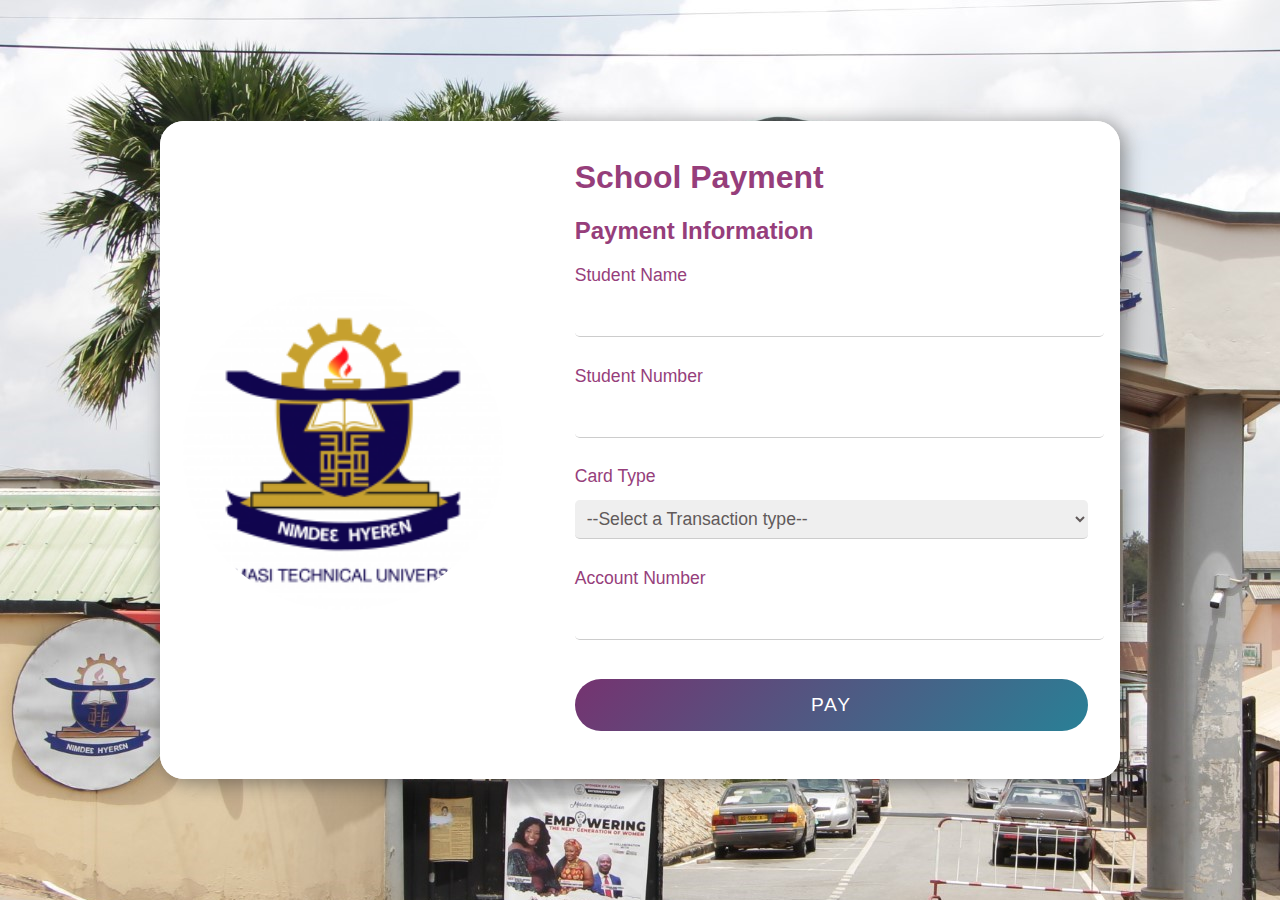
==== Payments.html @ a0ad934c "kstu website" ====
<!DOCTYPE html>
<html lang="en">
<head>
    <meta charset="UTF-8">
    <meta name="viewport" content="width=device-width, initial-scale=1.0">
    <title>Document</title>
    <link rel="stylesheet" href="style.css"/>
</head>
<body>
    
<div class="mainscreen">
    <!-- <img src="logo.png"  class="bgimg " alt="">--> 
      <div class="card">
        <div class="leftside">
          <img
            src="logo.png"
            class="product"
            alt="payment"
          />
        </div>
        <div class="rightside">
          <form action="">
            <h1>School Payment</h1>
            <h2>Payment Information</h2>
            <p>Student Name</p>
            <input type="text" class="inputbox" name="name" required />
            <p>Student Number</p>
            <input type="number" class="inputbox" name="card_number" id="card_number" required />

            <p>Card Type</p>
            <select class="inputbox" name="card_type" id="card_type" required>
              <option value="">--Select a Transaction type--</option>
              <option value="Bank">Bank</option>
              <option value="Mobile Money">Mobile Money</option>
              <option value="Credit Card">Credit Card</option>
            </select>
            <p>Account Number</p>
            <input type="number" class="inputbox" name="card_number" id="card_number" required />


           
            <p></p>
            <button type="submit" class="button">PAY</button>
          </form>
        </div>
      </div>
    </div>

  
</body>
</html>
</body>
</html>
---- style.css ----
body {
    font-family: 'Roboto', sans-serif!important;
	margin:0;
	padding:0;
	box-sizing: border-box;
}

.mainscreen
{
	min-height: 100vh;
	width: 100%;
	display: flex;
    flex-direction: column;
    background-color: #DFDBE5;
    background-image: url("./images/kstu.jpg");
    color:#963E7B;
}

.card {
	width: 60rem;
    margin: auto;
    background: white;
    position:center;
    align-self: center;
    top: 50rem;
    border-radius: 1.5rem;
    box-shadow: 4px 3px 20px #3535358c;
    display:flex;
    flex-direction: row;
    
}

.leftside {
	background: #ffffff;
	width: 25rem;
	display: inline-flex;
    align-items: center;
    justify-content: center;
	border-top-left-radius: 1.5rem;
    border-bottom-left-radius: 1.5rem;
}

.product {
    object-fit: cover;
	width: 20em;
    height: 20em;
    border-radius: 100%;
}

.rightside {
    background-color: #ffffff;
	width: 35rem;
	border-bottom-right-radius: 1.5rem;
    border-top-right-radius: 1.5rem;
    padding: 1rem 2rem 3rem 3rem;
}

p{
    display:block;
    font-size: 1.1rem;
    font-weight: 400;
    margin: .8rem 0;
}

.inputbox
{
    color:#030303;
	width: 100%;
    padding: 0.5rem;
    border: none;
    border-bottom: 1.5px solid #ccc;
    margin-bottom: 1rem;
    border-radius: 0.3rem;
    font-family: 'Roboto', sans-serif;
    color: #615a5a;
    font-size: 1.1rem;
    font-weight: 500;
  outline:none;
}


.button{
    background: linear-gradient(
135deg
, #753370 0%, #298096 100%);
    padding: 15px;
    border: none;
    border-radius: 50px;
    color: white;
    font-weight: 400;
    font-size: 1.2rem;
    margin-top: 10px;
    width:100%;
    letter-spacing: .11rem;
    outline:none;
}

.button:hover
{
	transform: scale(1.05) translateY(-3px);
    box-shadow: 3px 3px 6px #38373785;
}

@media only screen and (max-width: 1000px) {
    .card{
        flex-direction: column;
        width: auto;
      
    }

    .leftside{
        width: 100%;
        border-top-right-radius: 0;
        border-bottom-left-radius: 0;
      border-top-right-radius:0;
      border-radius:0;
    }

    .rightside{
        width:auto;
        border-bottom-left-radius: 1.5rem;
        padding:0.5rem 3rem 3rem 2rem;
      border-radius:0;
    }
}
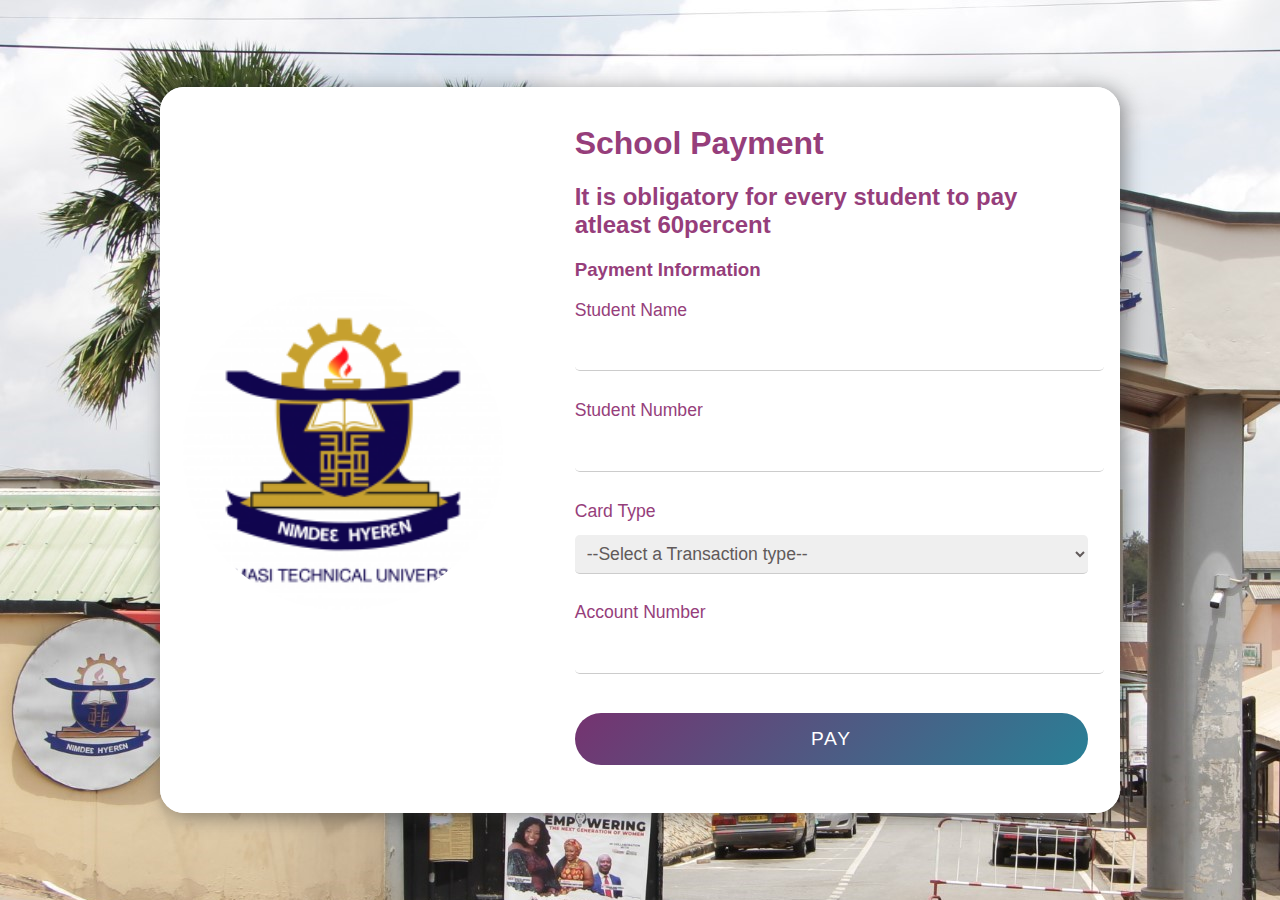
==== commit 0feff30b: "Add files via upload" ====
--- a/Payments.html
+++ b/Payments.html
@@ -1,53 +1,54 @@
-<!DOCTYPE html>
-<html lang="en">
-<head>
-    <meta charset="UTF-8">
-    <meta name="viewport" content="width=device-width, initial-scale=1.0">
-    <title>Document</title>
-    <link rel="stylesheet" href="style.css"/>
-</head>
-<body>
-    
-<div class="mainscreen">
-    <!-- <img src="logo.png"  class="bgimg " alt="">--> 
-      <div class="card">
-        <div class="leftside">
-          <img
-            src="logo.png"
-            class="product"
-            alt="payment"
-          />
-        </div>
-        <div class="rightside">
-          <form action="">
-            <h1>School Payment</h1>
-            <h2>Payment Information</h2>
-            <p>Student Name</p>
-            <input type="text" class="inputbox" name="name" required />
-            <p>Student Number</p>
-            <input type="number" class="inputbox" name="card_number" id="card_number" required />
-
-            <p>Card Type</p>
-            <select class="inputbox" name="card_type" id="card_type" required>
-              <option value="">--Select a Transaction type--</option>
-              <option value="Bank">Bank</option>
-              <option value="Mobile Money">Mobile Money</option>
-              <option value="Credit Card">Credit Card</option>
-            </select>
-            <p>Account Number</p>
-            <input type="number" class="inputbox" name="card_number" id="card_number" required />
-
-
-           
-            <p></p>
-            <button type="submit" class="button">PAY</button>
-          </form>
-        </div>
-      </div>
-    </div>
-
-  
-</body>
-</html>
-</body>
+<!DOCTYPE html>
+<html lang="en">
+<head>
+    <meta charset="UTF-8">
+    <meta name="viewport" content="width=device-width, initial-scale=1.0">
+    <title>Document</title>
+    <link rel="stylesheet" href="style.css"/>
+</head>
+<body>
+    
+<div class="mainscreen">
+    <!-- <img src="logo.png"  class="bgimg " alt="">--> 
+      <div class="card">
+        <div class="leftside">
+          <img
+            src="logo.png"
+            class="product"
+            alt="payment"
+          />
+        </div>
+        <div class="rightside">
+          <form action="">
+            <h1>School Payment</h1>
+            <h2>It is  obligatory for every student to pay atleast 60percent</h2>
+            <h3>Payment Information</h3>
+            <p>Student Name</p>
+            <input type="text" class="inputbox" name="name" required />
+            <p>Student Number</p>
+            <input type="number" class="inputbox" name="card_number" id="card_number" required />
+
+            <p>Card Type</p>
+            <select class="inputbox" name="card_type" id="card_type" required>
+              <option value="">--Select a Transaction type--</option>
+              <option value="Bank">Bank</option>
+              <option value="Mobile Money">Mobile Money</option>
+              <option value="Credit Card">Credit Card</option>
+            </select>
+            <p>Account Number</p>
+            <input type="number" class="inputbox" name="card_number" id="card_number" required />
+
+
+           
+            <p></p>
+            <button type="submit" class="button">PAY</button>
+          </form>
+        </div>
+      </div>
+    </div>
+
+  
+</body>
+</html>
+</body>
 </html>